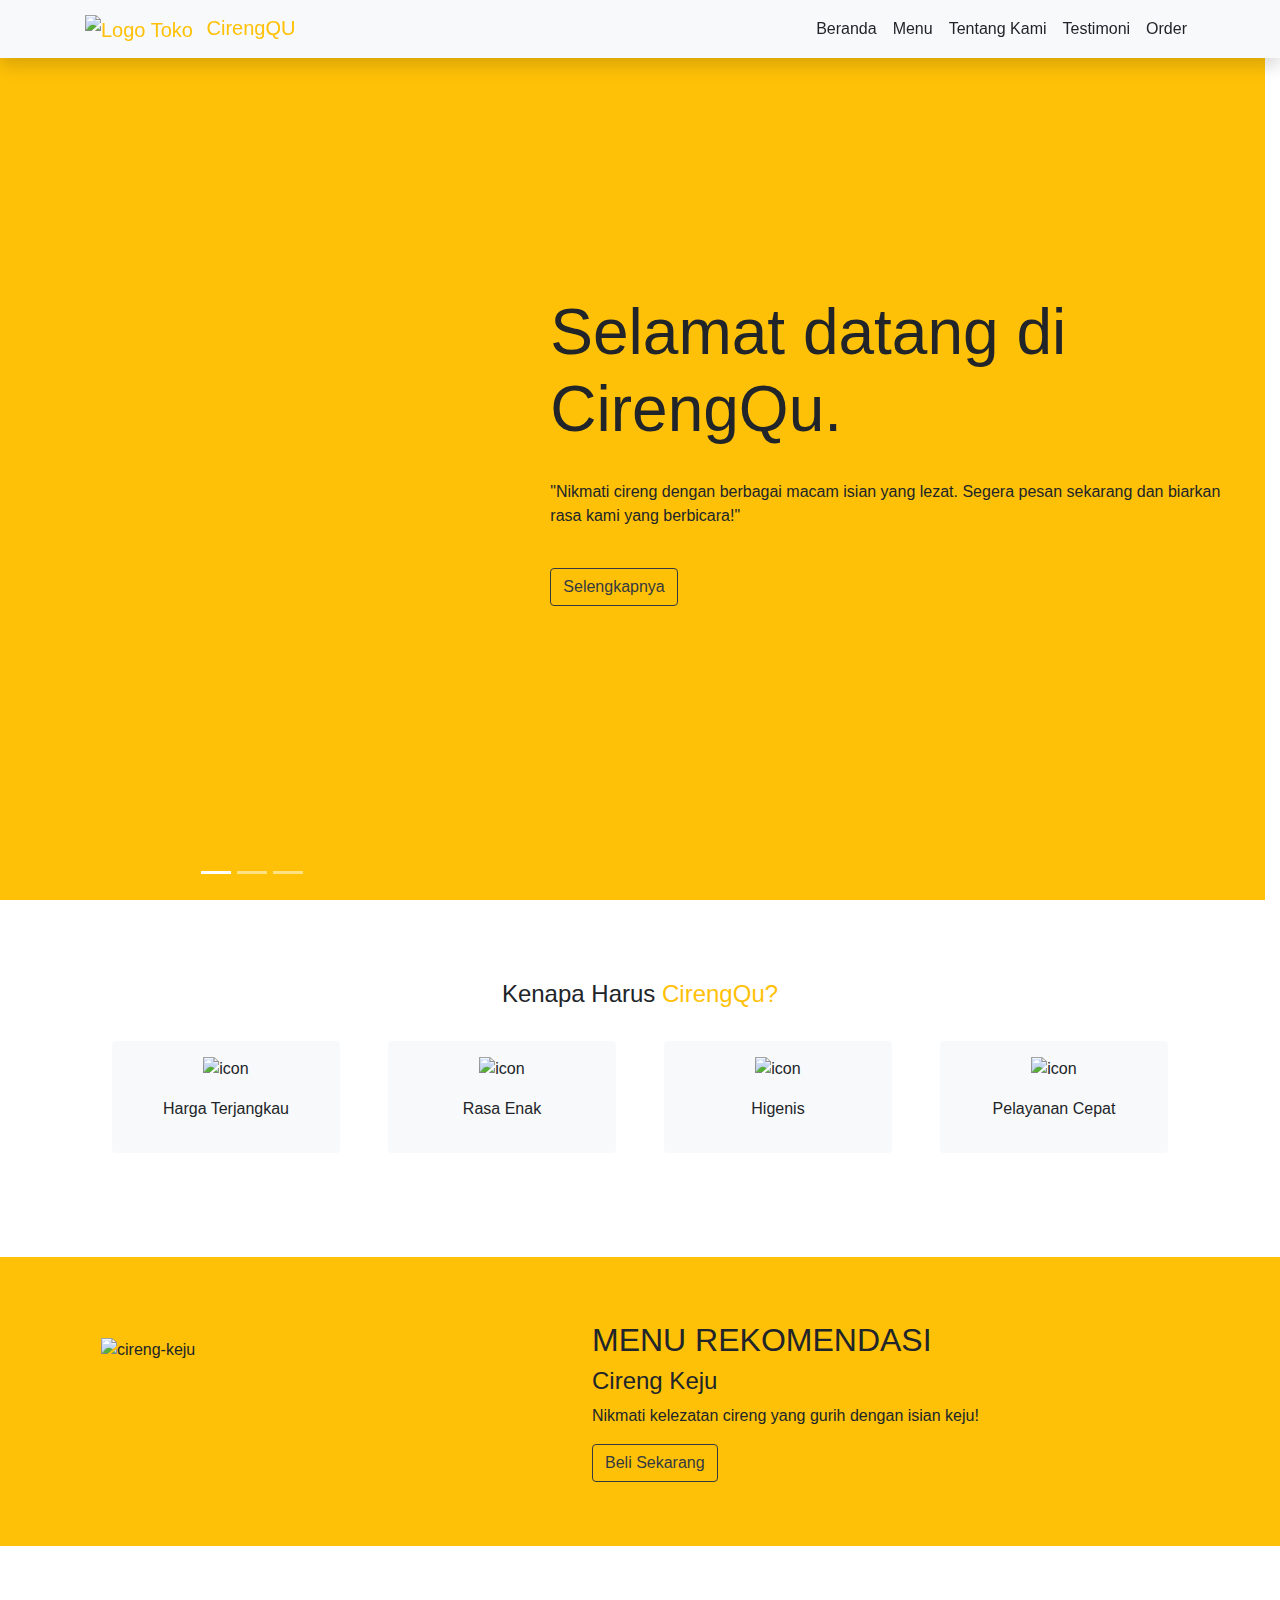
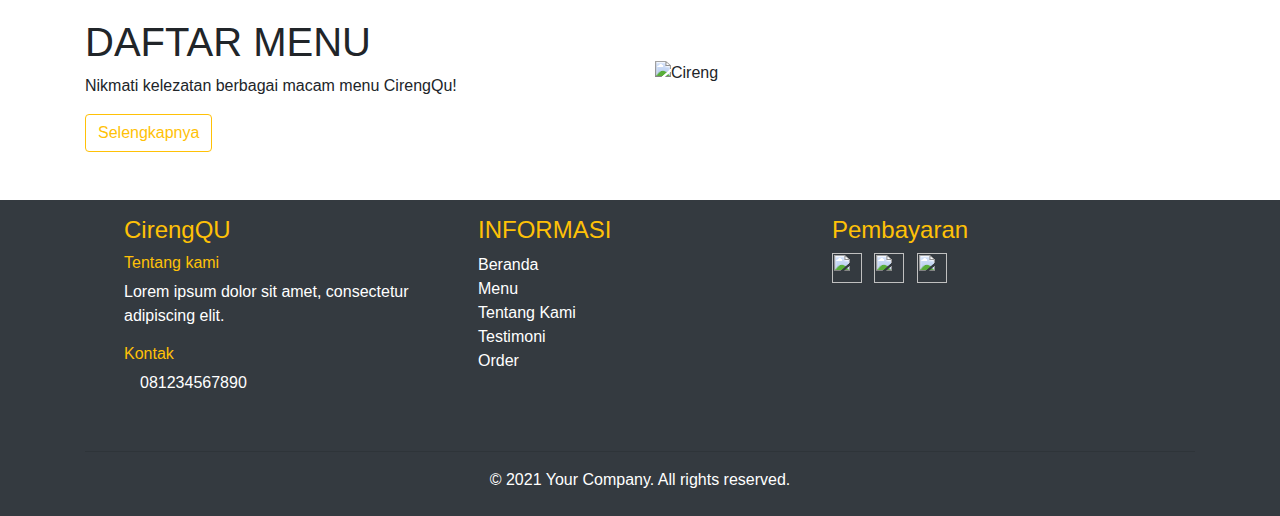
==== index.html @ 2f7cd0e6 "update indexd" ====
<!DOCTYPE html>
<html>

<head>
  <meta charset="UTF-8">
  <meta name="viewport" content="width=device-width, initial-scale=1.0">

  <link rel="stylesheet" href="https://maxcdn.bootstrapcdn.com/bootstrap/4.5.2/css/bootstrap.min.css">
  <link href="https://cdn.jsdelivr.net/npm/@splidejs/splide@4.1.4/dist/css/splide.min.css" rel="stylesheet">
  <link rel="stylesheet" href="./style/css/index.css">

  <script src="https://kit.fontawesome.com/dcf3185087.js" crossorigin="anonymous"></script>
  <script src="https://cdn.jsdelivr.net/npm/@splidejs/splide@4.1.4/dist/js/splide.min.js"></script>
  <script>
    fetch('navbar.html')
      .then(response => response.text())
      .then(data => {
        document.getElementById("navigation").innerHTML = data;
      })
  </script>
  <script>
    fetch('/footer.html')
      .then(response => response.text())
      .then(data => {
        document.getElementById("footer").innerHTML = data;
      })
  </script>
</head>

<body>
  <!-- navbar -->
  <section id="navigation"></section>

  <!-- content -->

  <section class="hero-section w-100">
    <div class="row justify-content-center align-items-center bg-warning hero-slider mw-100">
      <div id="carouselExampleIndicators" class="carousel slide col-12 col-md-5" data-ride="carousel">
        <ol class="carousel-indicators"> 
          <li data-target="#carouselExampleIndicators" data-slide-to="0" class="active"></li>
          <li data-target="#carouselExampleIndicators" data-slide-to="1"></li>
          <li data-target="#carouselExampleIndicators" data-slide-to="2"></li>
        </ol>
        <div class="carousel-inner vh-100">
          <div class="carousel-item active img-fluid">
            <img class="carousel-img"
              src="https://cdn.discordapp.com/attachments/875383813411311627/1156071557433667584/Untitled_design_10.png"
              alt="First slide">
          </div>
          <div class="carousel-item img-fluid ">
            <img class="carousel-img"
              src="https://cdn.discordapp.com/attachments/875383813411311627/1156071557798567936/Untitled_design_11.png"
              alt="Second slide">
          </div>
          <div class="carousel-item img-fluid ">
            <img class="carousel-img"
              src="https://cdn.discordapp.com/attachments/875383813411311627/1156071558142513273/Untitled_design_12.png"
              alt="Third slide">
          </div>
        </div>
      </div>
      <div class="col-12 col-md-7 text-header">
        <div>
          <h1>Selamat datang di CirengQu.</h1> <br>
          <p>"Nikmati cireng dengan berbagai macam isian yang lezat. Segera
            pesan sekarang dan biarkan rasa kami yang berbicara!"</p> <br>
          <button id="scroll" class="btn btn-outline-dark">Selengkapnya</button>

        </div>
      </div>
    </div>
  </section>

  <section id="why">
    <div class="container d-flex-row justify-content-center c-why">
      <h4 class="text-center">Kenapa Harus <span class="text-warning">CirengQu?</span></h3>
        <div class="row row-cols-3 row-cols-sm-3 row-cols-lg-5 justify-content-center text-center">
          <div class="col bg-light  px-3 py-3 rounded m-4 ">
            <img class="w-75 img-fluid mb-3"
              src="https://cdn.discordapp.com/attachments/1087367052253216769/1154419922517102683/save-money.png"
              alt="icon">
            <p>Harga Terjangkau</p>
          </div>
          <div class="col bg-light  px-3 py-3 rounded m-4 ">
            <img class="w-75 img-fluid mb-3"
              src="https://cdn.discordapp.com/attachments/1087367052253216769/1154420158132138065/full.png" alt="icon">
            <p>Rasa Enak</p>
          </div>
          <div class="col bg-light  px-3 py-3 rounded m-4 ">
            <img class="w-75 img-fluid mb-3"
              src="https://media.discordapp.net/attachments/1087367052253216769/1154416786612162560/image.png"
              alt="icon">
            <p>Higenis</p>
          </div>
          <div class="col bg-light  px-3 py-3 rounded m-4 ">
            <img class="w-75 img-fluid mb-3"
              src="https://cdn.discordapp.com/attachments/1087367052253216769/1154420405512192130/image.png" alt="icon">
            <p>Pelayanan Cepat</p>
          </div>
        </div>
    </div>
  </section>

  <section class="bg-warning py-3">
    <div class="container py-5">
      <div class="row">
        <div class="col-sm-5 my-auto order-md-2">
          <h2>MENU REKOMENDASI</h2>
          <h4>Cireng Keju</h4>
          <p>Nikmati kelezatan cireng yang gurih dengan isian keju!</p>
          <a href="order.html" class="btn btn-outline-dark">Beli Sekarang</a>
        </div>
        <div class="col-sm-5 order-md-1 m-3">
          <img class="img-fluid"
            src="https://cdn.discordapp.com/attachments/875383813411311627/1155695335457443860/38775873940.png"
            alt="cireng-keju">
        </div>
      </div>
    </div>
  </section>

  <section class="my-5 d-flex align-items-center">
    <div class="container">
      <div class="row align-items-center">
        <div class="col-md-5 order-md-2 mx-auto">
          <img class="img-fluid"
            src="https://cdn.discordapp.com/attachments/875383813411311627/1154273430263320597/Group_27.png"
            alt="Cireng">
        </div>
        <div class="col-md-5 order-md-1 mt-4">
          <h1>DAFTAR MENU</h1>
          <p>Nikmati kelezatan berbagai macam menu CirengQu!</p>
          <a href="menu.html" class="btn btn-outline-warning">Selengkapnya</a>
        </div>
      </div>
    </div>
  </section>
  <!-- end content -->

  <!-- footer -->
  <section id="footer"></section>

  <!-- script -->
  <script src="https://code.jquery.com/jquery-3.5.1.slim.min.js"></script>
  <script src="https://cdn.jsdelivr.net/npm/@popperjs/core@2.5.3/dist/umd/popper.min.js"></script>
  <script src="https://maxcdn.bootstrapcdn.com/bootstrap/4.5.2/js/bootstrap.min.js"></script>
  <script>
    var tombol = document.getElementById('scroll');
    var tujuan = document.getElementById('why');

    tombol.addEventListener('click', function () {
      tujuan.scrollIntoView({ behavior: 'smooth' });
    });
  </script>
</body>

</html>
---- style/css/index.css ----
.hero-section .text-header {
  padding: 2rem;
}
.hero-section .text-header h1 {
  font-size: 64px;
}
 
#why {
  padding: 5rem 0 5rem 0;
} 

/*# sourceMappingURL=index.css.map */
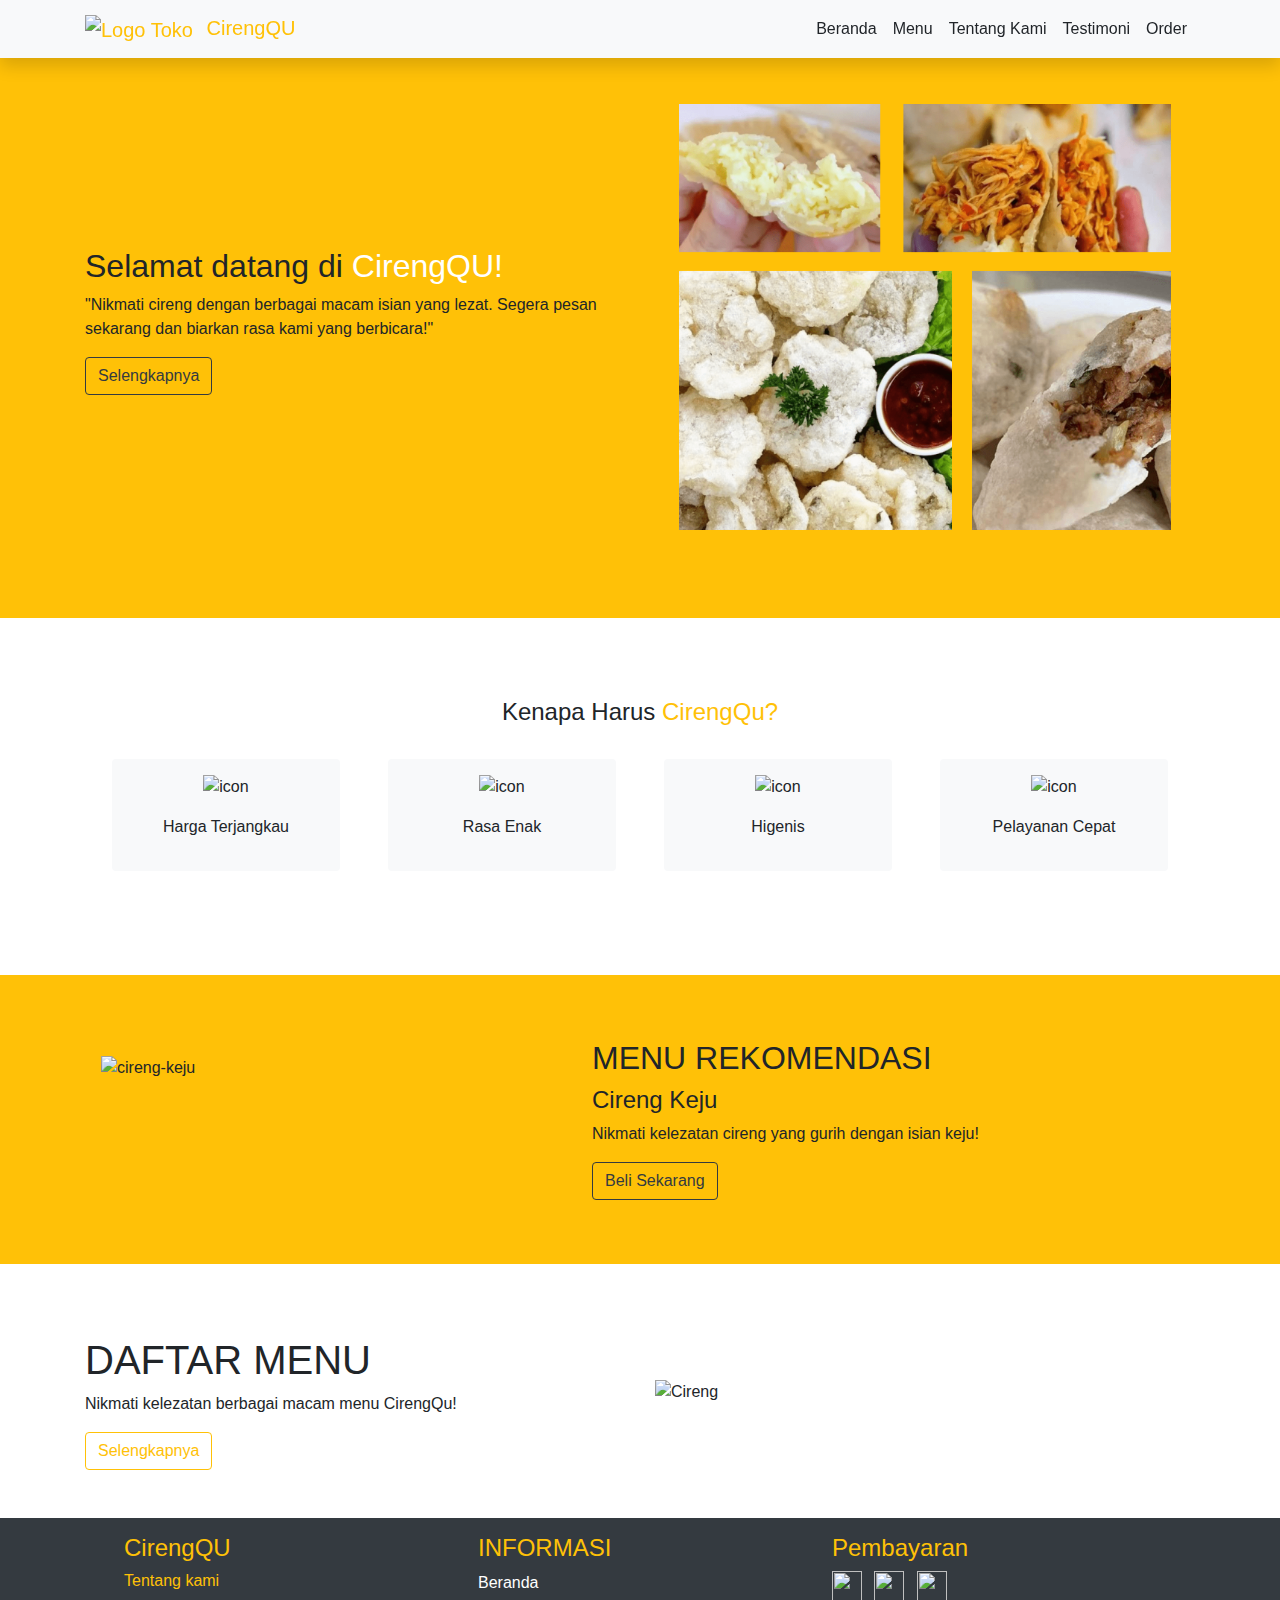
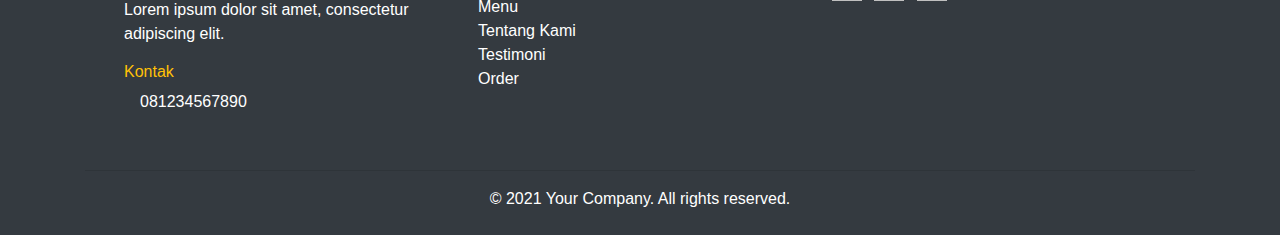
==== commit 0d8f8cdc: "updating index.html" ====
--- a/index.html
+++ b/index.html
@@ -32,67 +32,49 @@
   <section id="navigation"></section>
 
   <!-- content -->
-
-  <section class="hero-section w-100">
-    <div class="row justify-content-center align-items-center bg-warning hero-slider mw-100">
-      <div id="carouselExampleIndicators" class="carousel slide col-12 col-md-5" data-ride="carousel">
-        <ol class="carousel-indicators"> 
-          <li data-target="#carouselExampleIndicators" data-slide-to="0" class="active"></li>
-          <li data-target="#carouselExampleIndicators" data-slide-to="1"></li>
-          <li data-target="#carouselExampleIndicators" data-slide-to="2"></li>
-        </ol>
-        <div class="carousel-inner vh-100">
-          <div class="carousel-item active img-fluid">
-            <img class="carousel-img"
-              src="https://cdn.discordapp.com/attachments/875383813411311627/1156071557433667584/Untitled_design_10.png"
-              alt="First slide">
-          </div>
-          <div class="carousel-item img-fluid ">
-            <img class="carousel-img"
-              src="https://cdn.discordapp.com/attachments/875383813411311627/1156071557798567936/Untitled_design_11.png"
-              alt="Second slide">
-          </div>
-          <div class="carousel-item img-fluid ">
-            <img class="carousel-img"
-              src="https://cdn.discordapp.com/attachments/875383813411311627/1156071558142513273/Untitled_design_12.png"
-              alt="Third slide">
-          </div>
+  <section class="bg-warning d-flex align-items-center">
+    <div class="container py-4 my-5 align-self-center">
+        <div class="row">
+            <div class="col-lg-6 order-lg-2">
+                <div class="w-100 pt-3">
+                    <img src="./assets/img-header-menu.png" class="px-4 py-3 img-fluid rounded">
+                </div>
+            </div>
+            <div class="col-lg-6 text-center order-lg-1 align-self-center mt-4 text-lg-left">
+                <div class="">
+                  <h2 class="text-inline">Selamat datang di <span  class="text text-white">CirengQU!</span> </h2> 
+                  <p class="text-black"> "Nikmati cireng dengan berbagai macam isian yang lezat. Segera
+                    pesan sekarang dan biarkan rasa kami yang berbicara!"
+                  </p>
+                </div>
+                <button id="scroll" class="btn btn-outline-dark">Selengkapnya</button>
+            </div>
         </div>
-      </div>
-      <div class="col-12 col-md-7 text-header">
-        <div>
-          <h1>Selamat datang di CirengQu.</h1> <br>
-          <p>"Nikmati cireng dengan berbagai macam isian yang lezat. Segera
-            pesan sekarang dan biarkan rasa kami yang berbicara!"</p> <br>
-          <button id="scroll" class="btn btn-outline-dark">Selengkapnya</button>
-
-        </div>
-      </div>
     </div>
   </section>
 
   <section id="why">
     <div class="container d-flex-row justify-content-center c-why">
       <h4 class="text-center">Kenapa Harus <span class="text-warning">CirengQu?</span></h3>
-        <div class="row row-cols-3 row-cols-sm-3 row-cols-lg-5 justify-content-center text-center">
-          <div class="col bg-light  px-3 py-3 rounded m-4 ">
+        <div class="row row-cols-3 row-cols-sm-3 row-cols-lg-5 justify-content-center text-center card-container">
+          <div class="col bg-light  px-3 py-3 rounded m-4 card-2">
             <img class="w-75 img-fluid mb-3"
               src="https://cdn.discordapp.com/attachments/1087367052253216769/1154419922517102683/save-money.png"
               alt="icon">
             <p>Harga Terjangkau</p>
           </div>
-          <div class="col bg-light  px-3 py-3 rounded m-4 ">
+          <div class="col bg-light  px-3 py-3 rounded m-4 card-2">
             <img class="w-75 img-fluid mb-3"
               src="https://cdn.discordapp.com/attachments/1087367052253216769/1154420158132138065/full.png" alt="icon">
             <p>Rasa Enak</p>
           </div>
-          <div class="col bg-light  px-3 py-3 rounded m-4 ">
+          <div class="col bg-light  px-3 py-3 rounded m-4 card-2">
             <img class="w-75 img-fluid mb-3"
               src="https://media.discordapp.net/attachments/1087367052253216769/1154416786612162560/image.png"
               alt="icon">
             <p>Higenis</p>
           </div>
-          <div class="col bg-light  px-3 py-3 rounded m-4 ">
+          <div class="col bg-light  px-3 py-3 rounded m-4 card-2">
             <img class="w-75 img-fluid mb-3"
               src="https://cdn.discordapp.com/attachments/1087367052253216769/1154420405512192130/image.png" alt="icon">
             <p>Pelayanan Cepat</p>
--- a/style/css/index.css
+++ b/style/css/index.css
@@ -4,9 +4,16 @@
 .hero-section .text-header h1 {
   font-size: 64px;
 }
- 
+
 #why {
   padding: 5rem 0 5rem 0;
-} 
+}
+
+.card-container .card-2 {
+  background: #e6e6e6;
+}
+.card-container .card-2:hover {
+  box-shadow: 20px 20px 60px #c4c4c4, -20px -20px 60px #ffffff;
+}
 
 /*# sourceMappingURL=index.css.map */
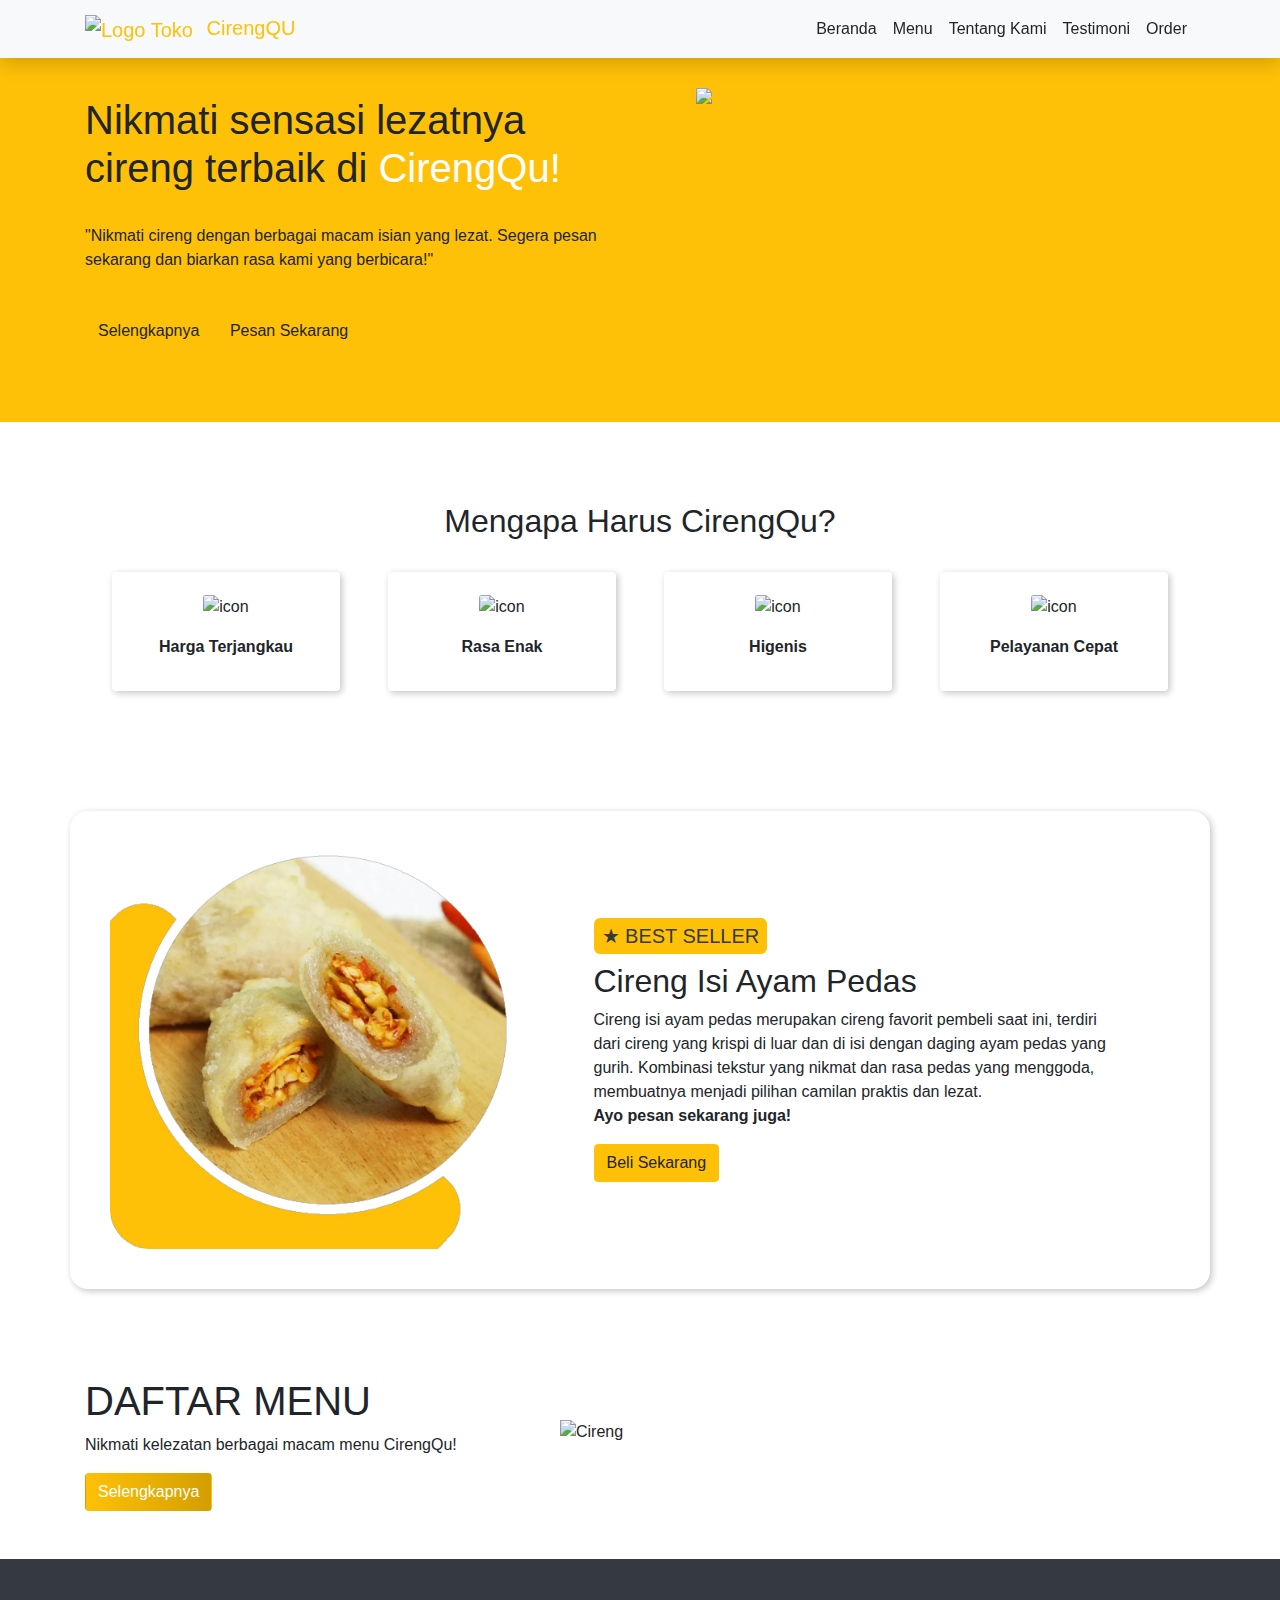
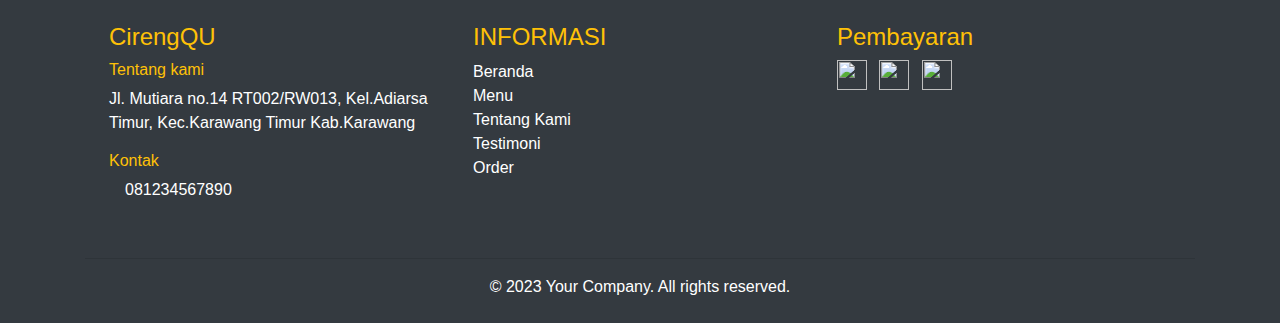
==== commit ae2b5661: "update style order" ====
--- a/index.html
+++ b/index.html
@@ -7,7 +7,6 @@
 
   <link rel="stylesheet" href="https://maxcdn.bootstrapcdn.com/bootstrap/4.5.2/css/bootstrap.min.css">
   <link href="https://cdn.jsdelivr.net/npm/@splidejs/splide@4.1.4/dist/css/splide.min.css" rel="stylesheet">
-  <link rel="stylesheet" href="./style/css/index.css">
 
   <script src="https://kit.fontawesome.com/dcf3185087.js" crossorigin="anonymous"></script>
   <script src="https://cdn.jsdelivr.net/npm/@splidejs/splide@4.1.4/dist/js/splide.min.js"></script>
@@ -34,85 +33,88 @@
   <!-- content -->
   <section class="bg-warning d-flex align-items-center">
     <div class="container py-4 my-5 align-self-center">
-        <div class="row">
-            <div class="col-lg-6 order-lg-2">
-                <div class="w-100 pt-3">
-                    <img src="./assets/img-header-menu.png" class="px-4 py-3 img-fluid rounded">
-                </div>
-            </div>
-            <div class="col-lg-6 text-center order-lg-1 align-self-center mt-4 text-lg-left">
-                <div class="">
-                  <h2 class="text-inline">Selamat datang di <span  class="text text-white">CirengQU!</span> </h2> 
-                  <p class="text-black"> "Nikmati cireng dengan berbagai macam isian yang lezat. Segera
-                    pesan sekarang dan biarkan rasa kami yang berbicara!"
-                  </p>
-                </div>
-                <button id="scroll" class="btn btn-outline-dark">Selengkapnya</button>
-            </div>
+      <div class="row">
+        <div class="col-lg-6 order-lg-2">
+          <div class="w-100 pt-3 d-flex  justify-content-center">
+            <img src="https://media.discordapp.net/attachments/875383813411311627/1158618692188373043/header-img.png"
+              class="img-header img-fluid">
+          </div>
         </div>
+        <div class="col-lg-6 text-center order-lg-1 align-self-center mt-4 text-lg-left">
+          <div class="">
+            <h1 class="text-inline">Nikmati sensasi lezatnya cireng terbaik di <span class="text-white">CirengQu!</span>
+            </h1>
+            <br>
+            <p class="text-black"> "Nikmati cireng dengan berbagai macam isian yang lezat. Segera
+              pesan sekarang dan biarkan rasa kami yang berbicara!"
+            </p>
+          </div> <br>
+          <button id="scroll" class="btn btn-dark-outline">Selengkapnya</button>
+          <a href="order.html" class="btn btn-dark-fill">Pesan Sekarang</a>
+        </div>
+      </div>
     </div>
   </section>
 
   <section id="why">
     <div class="container d-flex-row justify-content-center c-why">
-      <h4 class="text-center">Kenapa Harus <span class="text-warning">CirengQu?</span></h3>
-        <div class="row row-cols-3 row-cols-sm-3 row-cols-lg-5 justify-content-center text-center card-container">
-          <div class="col bg-light  px-3 py-3 rounded m-4 card-2">
-            <img class="w-75 img-fluid mb-3"
-              src="https://cdn.discordapp.com/attachments/1087367052253216769/1154419922517102683/save-money.png"
-              alt="icon">
-            <p>Harga Terjangkau</p>
-          </div>
-          <div class="col bg-light  px-3 py-3 rounded m-4 card-2">
-            <img class="w-75 img-fluid mb-3"
-              src="https://cdn.discordapp.com/attachments/1087367052253216769/1154420158132138065/full.png" alt="icon">
-            <p>Rasa Enak</p>
-          </div>
-          <div class="col bg-light  px-3 py-3 rounded m-4 card-2">
-            <img class="w-75 img-fluid mb-3"
-              src="https://media.discordapp.net/attachments/1087367052253216769/1154416786612162560/image.png"
-              alt="icon">
-            <p>Higenis</p>
-          </div>
-          <div class="col bg-light  px-3 py-3 rounded m-4 card-2">
-            <img class="w-75 img-fluid mb-3"
-              src="https://cdn.discordapp.com/attachments/1087367052253216769/1154420405512192130/image.png" alt="icon">
-            <p>Pelayanan Cepat</p>
-          </div>
+      <h2 class="text-center">Mengapa Harus CirengQu?</h2>
+      <div class="row row-cols-3 row-cols-sm-3 row-cols-lg-5 justify-content-center text-center card-container">
+        <div class="col px-3 py-3 rounded m-4 card-2">
+          <img class="mb-3 card-img"
+            src="https://cdn.discordapp.com/attachments/1087367052253216769/1154419922517102683/save-money.png"
+            alt="icon">
+          <p>Harga Terjangkau</p>
         </div>
-    </div>
-  </section>
-
-  <section class="bg-warning py-3">
-    <div class="container py-5">
-      <div class="row">
-        <div class="col-sm-5 my-auto order-md-2">
-          <h2>MENU REKOMENDASI</h2>
-          <h4>Cireng Keju</h4>
-          <p>Nikmati kelezatan cireng yang gurih dengan isian keju!</p>
-          <a href="order.html" class="btn btn-outline-dark">Beli Sekarang</a>
+        <div class="col px-3 py-3 rounded m-4 card-2">
+          <img class=" mb-3 card-img"
+            src="https://cdn.discordapp.com/attachments/1087367052253216769/1154420158132138065/full.png" alt="icon">
+          <p>Rasa Enak</p>
         </div>
-        <div class="col-sm-5 order-md-1 m-3">
-          <img class="img-fluid"
-            src="https://cdn.discordapp.com/attachments/875383813411311627/1155695335457443860/38775873940.png"
-            alt="cireng-keju">
+        <div class="col  px-3 py-3 rounded m-4 card-2">
+          <img class=" mb-3 card-img"
+            src="https://media.discordapp.net/attachments/1087367052253216769/1154416786612162560/image.png" alt="icon">
+          <p>Higenis</p>
+        </div>
+        <div class="col px-3 py-3 rounded m-4 card-2">
+          <img class="mb-3 card-img"
+            src="https://cdn.discordapp.com/attachments/1087367052253216769/1154420405512192130/image.png" alt="icon">
+          <p>Pelayanan Cepat</p>
         </div>
       </div>
     </div>
   </section>
 
-  <section class="my-5 d-flex align-items-center">
+  <section class="p-3">
+    <div class="container card-bs p-4">
+      <div class="row">
+        <div class="col-md-6 my-auto order-2">
+          <h5 class="stars">&#9733 BEST SELLER</h5>
+          <h2>Cireng Isi Ayam Pedas</h2>
+          <p>Cireng isi ayam pedas merupakan cireng favorit pembeli saat ini, terdiri dari cireng yang krispi di luar dan
+            di isi dengan daging ayam pedas yang gurih. Kombinasi tekstur yang nikmat dan rasa pedas yang menggoda,
+            membuatnya menjadi pilihan camilan praktis dan lezat. <br> <b>Ayo pesan sekarang juga!</b></p>
+          <a href="order.html" class="btn btn-warning">Beli Sekarang</a>
+        </div>
+        <div class="col-md-5 order-1 m-3">
+          <img class="img-fluid img-rekomendasi" src="./assets/menu-rekomendasi.png" alt="cireng-keju">
+        </div>
+      </div>
+    </div>
+  </section>
+
+  <section class="my-5">
     <div class="container">
       <div class="row align-items-center">
-        <div class="col-md-5 order-md-2 mx-auto">
-          <img class="img-fluid"
+        <div class="col-md-5 order-md-2 w-100 img-imenu">
+          <img class="img-fluid "
             src="https://cdn.discordapp.com/attachments/875383813411311627/1154273430263320597/Group_27.png"
             alt="Cireng">
         </div>
         <div class="col-md-5 order-md-1 mt-4">
           <h1>DAFTAR MENU</h1>
           <p>Nikmati kelezatan berbagai macam menu CirengQu!</p>
-          <a href="menu.html" class="btn btn-outline-warning">Selengkapnya</a>
+          <a href="menu.html" class="btn btn-gradient">Selengkapnya</a>
         </div>
       </div>
     </div>
@@ -126,6 +128,7 @@
   <script src="https://code.jquery.com/jquery-3.5.1.slim.min.js"></script>
   <script src="https://cdn.jsdelivr.net/npm/@popperjs/core@2.5.3/dist/umd/popper.min.js"></script>
   <script src="https://maxcdn.bootstrapcdn.com/bootstrap/4.5.2/js/bootstrap.min.js"></script>
+  <link rel="stylesheet" href="./style/css/index.css">
   <script>
     var tombol = document.getElementById('scroll');
     var tujuan = document.getElementById('why');
@@ -133,7 +136,7 @@
     tombol.addEventListener('click', function () {
       tujuan.scrollIntoView({ behavior: 'smooth' });
     });
-  </script>
+</script>
 </body>
 
 </html>--- a/style/css/index.css
+++ b/style/css/index.css
@@ -1,19 +1,64 @@
-.hero-section .text-header {
-  padding: 2rem;
-}
-.hero-section .text-header h1 {
-  font-size: 64px;
+body {
+  background: white;
 }
 
 #why {
   padding: 5rem 0 5rem 0;
 }
 
+.img-header {
+  width: 85%;
+}
+
 .card-container .card-2 {
+  background: white;
+  height: auto;
+  box-shadow: 2px 2px 7px #c4c4c4, -2px -2px 7px #ffffff;
+}
+.card-container .card-2 .card-img {
+  width: 75px;
+  margin-top: 0.4rem;
+}
+.card-container .card-2 p {
+  font-weight: 600;
+}
+.card-container .card-2:hover {
   background: #e6e6e6;
 }
-.card-container .card-2:hover {
-  box-shadow: 20px 20px 60px #c4c4c4, -20px -20px 60px #ffffff;
+
+.card-bs {
+  box-shadow: 2px 2px 7px #c4c4c4, -2px -2px 7px #ffffff;
+  border-radius: 18px;
+}
+
+.stars {
+  background: #ffc107;
+  color: #343a40;
+  border-radius: 6px;
+  width: max-content;
+  padding: 6px 8px;
+}
+
+.btn-gradient {
+  outline: none;
+  background: linear-gradient(to right, #ffc107, #d39e00);
+  color: white;
+}
+
+.btn-dark:hover {
+  background: transparent;
+  color: #343a40;
+}
+
+.btn-warning:hover {
+  background: transparent;
+  color: #343a40;
+}
+
+@media only screen and (max-width: 576px) {
+  h1 {
+    font-size: 2rem;
+  }
 }
 
 /*# sourceMappingURL=index.css.map */
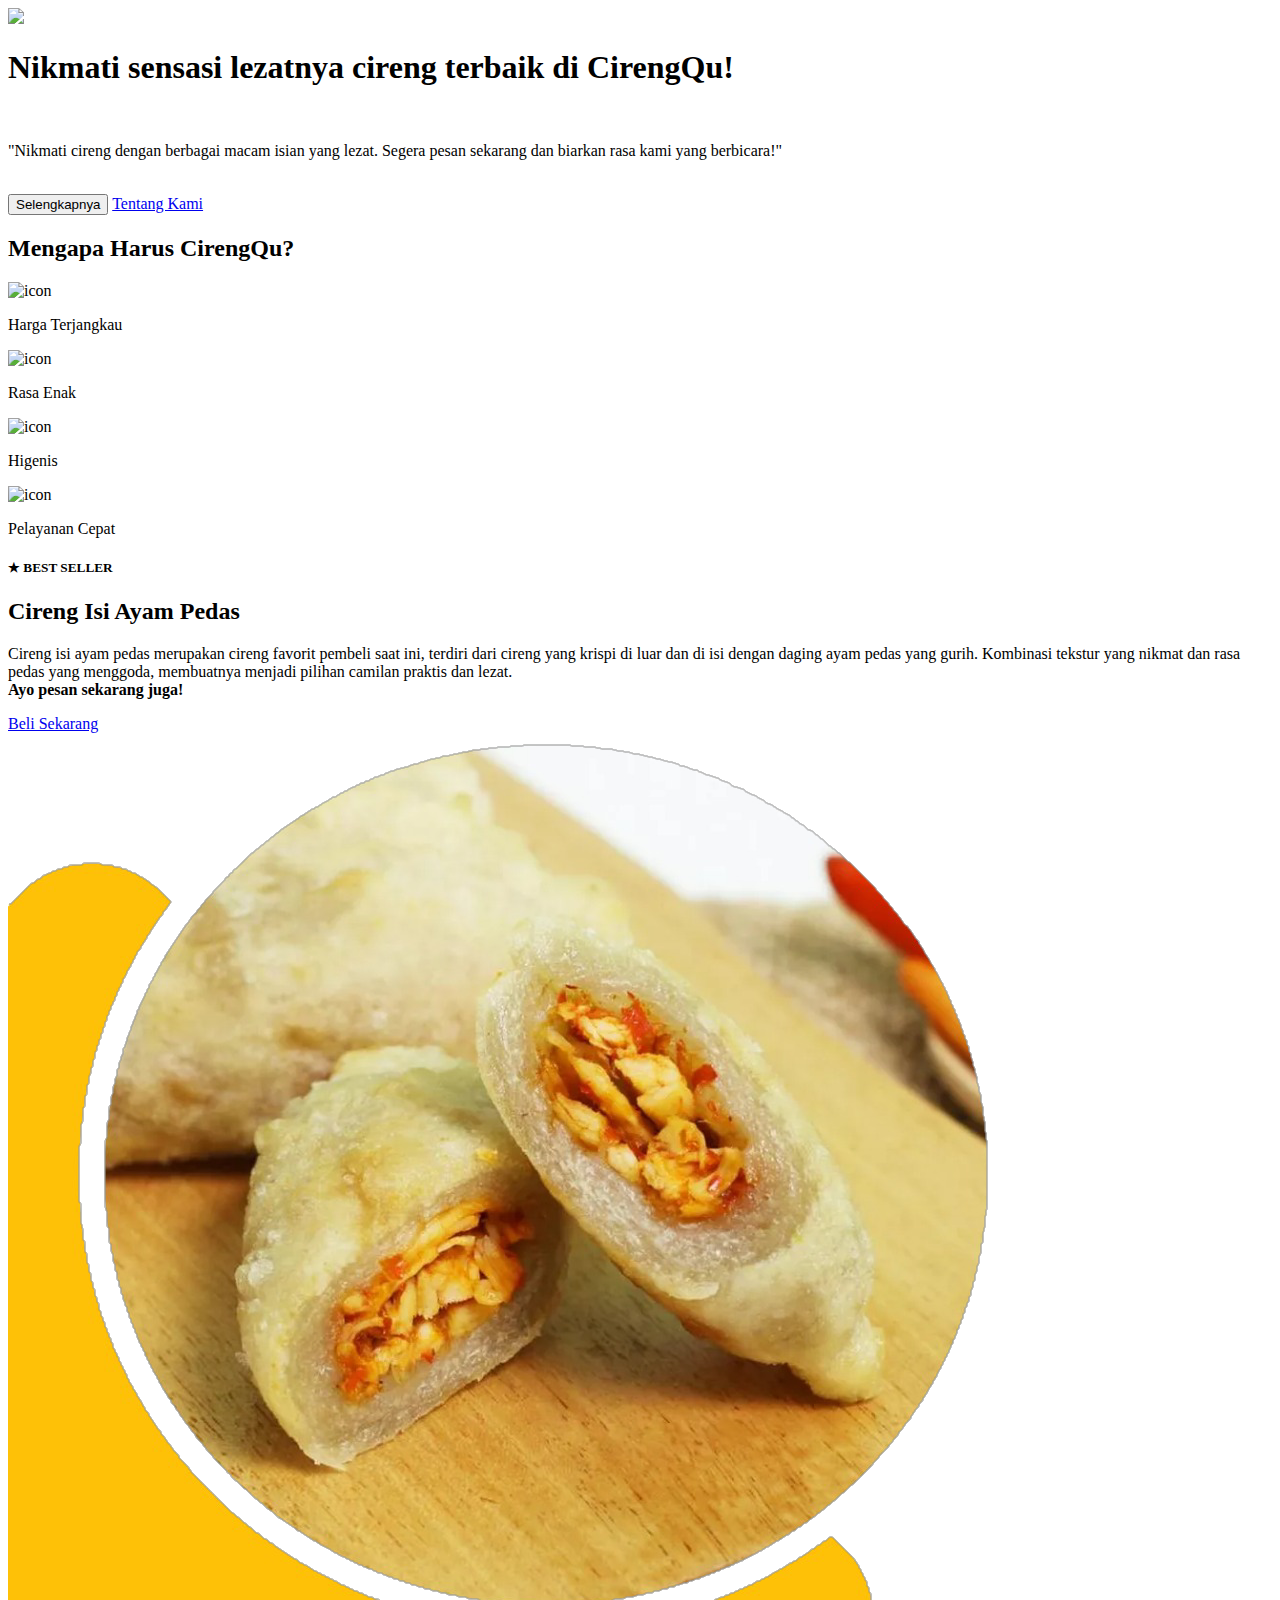
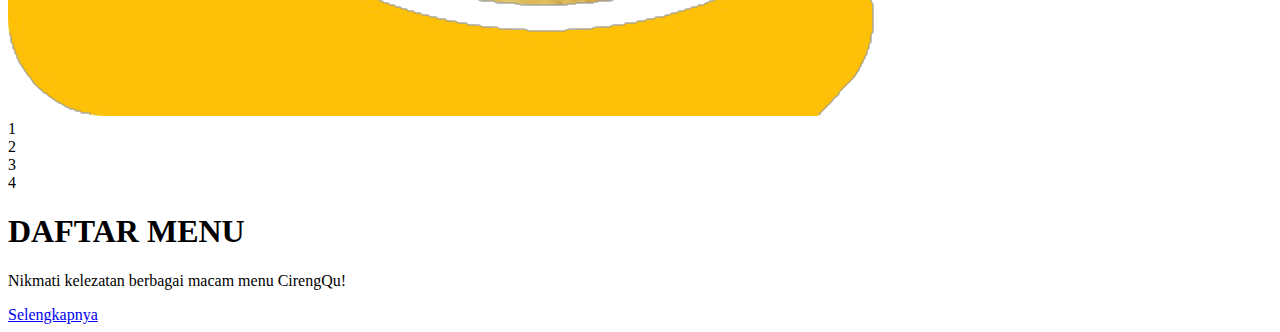
==== commit 8479154f: "update index" ====
--- a/index.html
+++ b/index.html
@@ -4,26 +4,12 @@
 <head>
   <meta charset="UTF-8">
   <meta name="viewport" content="width=device-width, initial-scale=1.0">
+  <title>CirengQu</title>
 
-  <link rel="stylesheet" href="https://maxcdn.bootstrapcdn.com/bootstrap/4.5.2/css/bootstrap.min.css">
-  <link href="https://cdn.jsdelivr.net/npm/@splidejs/splide@4.1.4/dist/css/splide.min.css" rel="stylesheet">
-
+  <!-- import bootstrap local -->
+  <link rel="stylesheet" href="./assets/bootstrap-5.3.2/dist/css/bootstrap.min.css"/>
   <script src="https://kit.fontawesome.com/dcf3185087.js" crossorigin="anonymous"></script>
-  <script src="https://cdn.jsdelivr.net/npm/@splidejs/splide@4.1.4/dist/js/splide.min.js"></script>
-  <script>
-    fetch('navbar.html')
-      .then(response => response.text())
-      .then(data => {
-        document.getElementById("navigation").innerHTML = data;
-      })
-  </script>
-  <script>
-    fetch('/footer.html')
-      .then(response => response.text())
-      .then(data => {
-        document.getElementById("footer").innerHTML = data;
-      })
-  </script>
+  <link rel="stylesheet" href="./assets/css/index.css">
 </head>
 
 <body>
@@ -40,8 +26,8 @@
               class="img-header img-fluid">
           </div>
         </div>
-        <div class="col-lg-6 text-center order-lg-1 align-self-center mt-4 text-lg-left">
-          <div class="">
+        <div class="text-center col-lg-6 order-lg-1 align-self-center mt-4">
+          <div>
             <h1 class="text-inline">Nikmati sensasi lezatnya cireng terbaik di <span class="text-white">CirengQu!</span>
             </h1>
             <br>
@@ -50,43 +36,43 @@
             </p>
           </div> <br>
           <button id="scroll" class="btn btn-dark-outline">Selengkapnya</button>
-          <a href="order.html" class="btn btn-dark-fill">Pesan Sekarang</a>
+          <a href="about.html" class="btn btn-dark-fill">Tentang Kami</a>
         </div>
       </div>
     </div>
   </section>
 
-  <section id="why">
+  <section id="kualitas" class="py-more">
     <div class="container d-flex-row justify-content-center c-why">
       <h2 class="text-center">Mengapa Harus CirengQu?</h2>
       <div class="row row-cols-3 row-cols-sm-3 row-cols-lg-5 justify-content-center text-center card-container">
         <div class="col px-3 py-3 rounded m-4 card-2">
           <img class="mb-3 card-img"
-            src="https://cdn.discordapp.com/attachments/1087367052253216769/1154419922517102683/save-money.png"
+            src="./assets/image/icon/losses.png"
             alt="icon">
           <p>Harga Terjangkau</p>
         </div>
         <div class="col px-3 py-3 rounded m-4 card-2">
           <img class=" mb-3 card-img"
-            src="https://cdn.discordapp.com/attachments/1087367052253216769/1154420158132138065/full.png" alt="icon">
+            src="./assets/image/icon/full.png" alt="icon">
           <p>Rasa Enak</p>
         </div>
         <div class="col  px-3 py-3 rounded m-4 card-2">
           <img class=" mb-3 card-img"
-            src="https://media.discordapp.net/attachments/1087367052253216769/1154416786612162560/image.png" alt="icon">
+            src="./assets/image/icon/hygiene.png" alt="icon">
           <p>Higenis</p>
         </div>
         <div class="col px-3 py-3 rounded m-4 card-2">
           <img class="mb-3 card-img"
-            src="https://cdn.discordapp.com/attachments/1087367052253216769/1154420405512192130/image.png" alt="icon">
+            src="./assets/image/icon/clock.png" alt="icon">
           <p>Pelayanan Cepat</p>
         </div>
       </div>
     </div>
   </section>
 
-  <section class="p-3">
-    <div class="container card-bs p-4">
+  <section class="p-5 bg-light">
+    <div class="container card-bs p-4 bg-light">
       <div class="row">
         <div class="col-md-6 my-auto order-2">
           <h5 class="stars">&#9733 BEST SELLER</h5>
@@ -106,12 +92,15 @@
   <section class="my-5">
     <div class="container">
       <div class="row align-items-center">
-        <div class="col-md-5 order-md-2 w-100 img-imenu">
-          <img class="img-fluid "
-            src="https://cdn.discordapp.com/attachments/875383813411311627/1154273430263320597/Group_27.png"
-            alt="Cireng">
+        <div class="col-md-5 order-md-2">
+          <div class="gallery">
+            <div class="g-1">1</div>
+            <div class="g-2">2</div>
+            <div class="g-3">3</div>
+            <div class="g-4">4</div>
+          </div>
         </div>
-        <div class="col-md-5 order-md-1 mt-4">
+        <div class="col-md-5 order-md-1">
           <h1>DAFTAR MENU</h1>
           <p>Nikmati kelezatan berbagai macam menu CirengQu!</p>
           <a href="menu.html" class="btn btn-gradient">Selengkapnya</a>
@@ -128,15 +117,8 @@
   <script src="https://code.jquery.com/jquery-3.5.1.slim.min.js"></script>
   <script src="https://cdn.jsdelivr.net/npm/@popperjs/core@2.5.3/dist/umd/popper.min.js"></script>
   <script src="https://maxcdn.bootstrapcdn.com/bootstrap/4.5.2/js/bootstrap.min.js"></script>
-  <link rel="stylesheet" href="./style/css/index.css">
-  <script>
-    var tombol = document.getElementById('scroll');
-    var tujuan = document.getElementById('why');
-
-    tombol.addEventListener('click', function () {
-      tujuan.scrollIntoView({ behavior: 'smooth' });
-    });
-</script>
+  <script src="./assets/javascript/btn_jumbotron.js"></script>
+  <script src="./assets/javascript/navbar_footer.js"></script>
 </body>
 
 </html>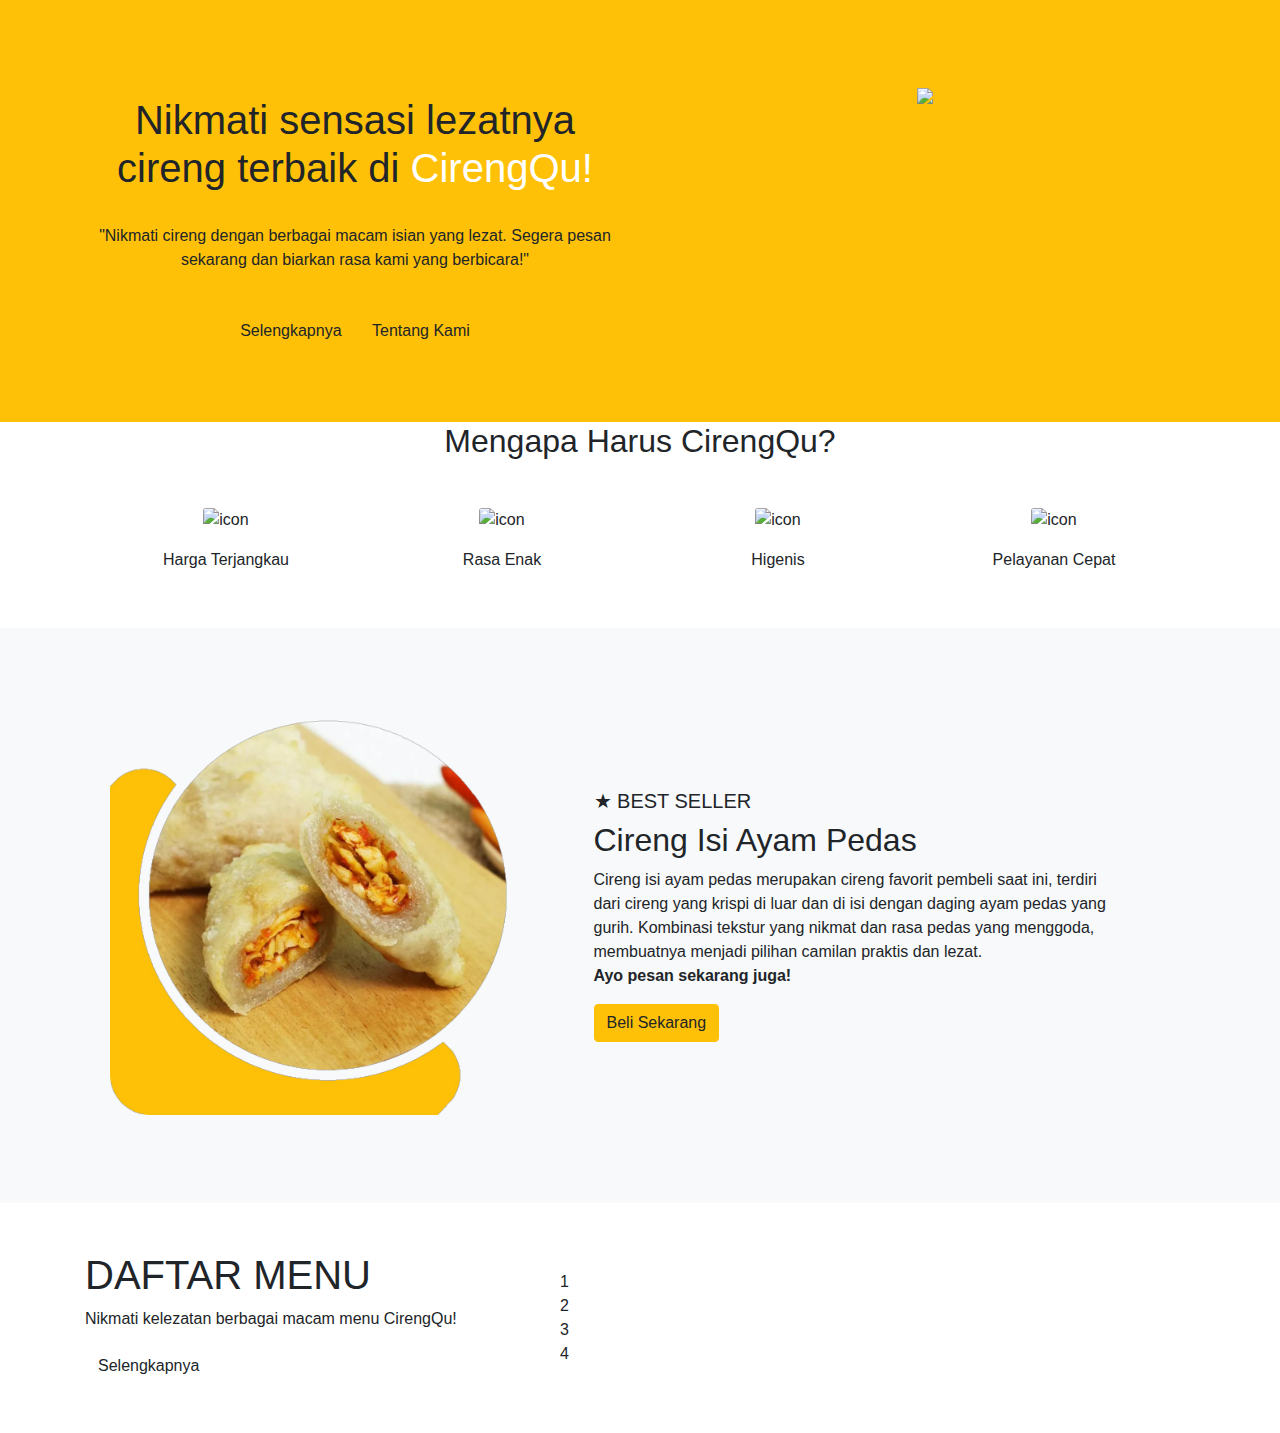
==== commit 0e9cd13f: "update index" ====
--- a/index.html
+++ b/index.html
@@ -8,6 +8,7 @@
 
   <!-- import bootstrap local -->
   <link rel="stylesheet" href="./assets/bootstrap-5.3.2/dist/css/bootstrap.min.css"/>
+  <link rel="stylesheet" href="https://maxcdn.bootstrapcdn.com/bootstrap/4.5.2/css/bootstrap.min.css">
   <script src="https://kit.fontawesome.com/dcf3185087.js" crossorigin="anonymous"></script>
   <link rel="stylesheet" href="./assets/css/index.css">
 </head>
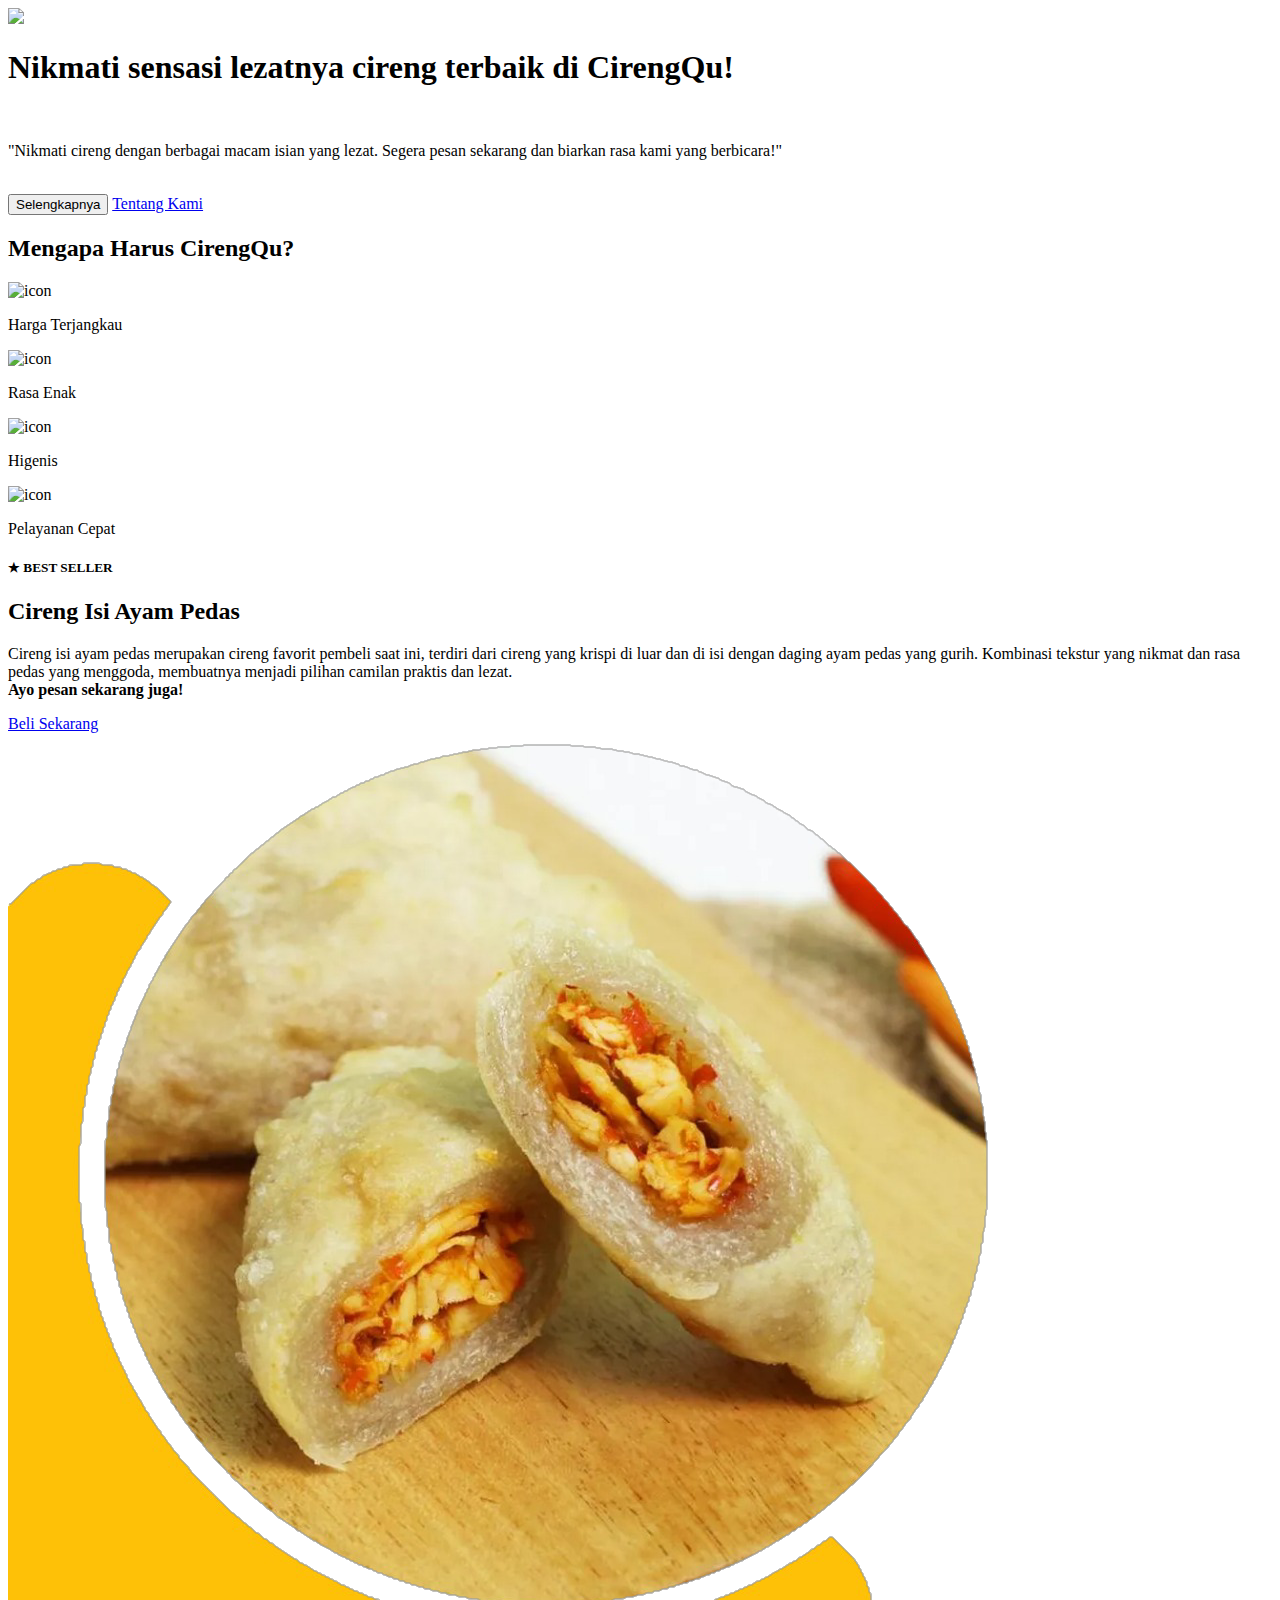
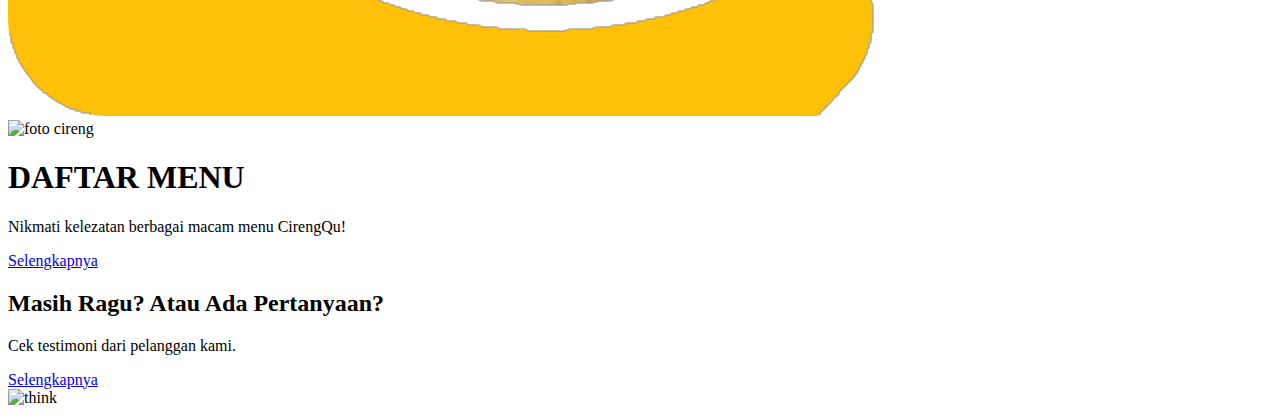
==== commit 141b872c: "update index and assets" ====
--- a/index.html
+++ b/index.html
@@ -6,11 +6,9 @@
   <meta name="viewport" content="width=device-width, initial-scale=1.0">
   <title>CirengQu</title>
 
-  <!-- import bootstrap local -->
-  <link rel="stylesheet" href="./assets/bootstrap-5.3.2/dist/css/bootstrap.min.css"/>
-  <link rel="stylesheet" href="https://maxcdn.bootstrapcdn.com/bootstrap/4.5.2/css/bootstrap.min.css">
+  <link rel="stylesheet" href="./assets/bootstrap-5.3.2/dist/css/bootstrap.min.css"/>   <!-- import bootstrap local -->
   <script src="https://kit.fontawesome.com/dcf3185087.js" crossorigin="anonymous"></script>
-  <link rel="stylesheet" href="./assets/css/index.css">
+  <link rel="stylesheet" href="./assets/css/index.css"> <!-- import css -->
 </head>
 
 <body>
@@ -18,6 +16,8 @@
   <section id="navigation"></section>
 
   <!-- content -->
+
+  <!-- header / hero section -->
   <section class="bg-warning d-flex align-items-center">
     <div class="container py-4 my-5 align-self-center">
       <div class="row">
@@ -43,27 +43,28 @@
     </div>
   </section>
 
+  <!-- Keunggulan section  -->
   <section id="kualitas" class="py-more">
     <div class="container d-flex-row justify-content-center c-why">
       <h2 class="text-center">Mengapa Harus CirengQu?</h2>
       <div class="row row-cols-3 row-cols-sm-3 row-cols-lg-5 justify-content-center text-center card-container">
-        <div class="col px-3 py-3 rounded m-4 card-2">
+        <div class="col px-3 py-3 rounded m-4 card-2"> <!-- card 1  -->
           <img class="mb-3 card-img"
             src="./assets/image/icon/losses.png"
             alt="icon">
           <p>Harga Terjangkau</p>
         </div>
-        <div class="col px-3 py-3 rounded m-4 card-2">
+        <div class="col px-3 py-3 rounded m-4 card-2"> <!-- card 2  -->
           <img class=" mb-3 card-img"
             src="./assets/image/icon/full.png" alt="icon">
           <p>Rasa Enak</p>
         </div>
-        <div class="col  px-3 py-3 rounded m-4 card-2">
+        <div class="col  px-3 py-3 rounded m-4 card-2"> <!-- card 3  -->
           <img class=" mb-3 card-img"
-            src="./assets/image/icon/hygiene.png" alt="icon">
+            src="./assets/image/icon/hygiene.png" alt="icon"> 
           <p>Higenis</p>
         </div>
-        <div class="col px-3 py-3 rounded m-4 card-2">
+        <div class="col px-3 py-3 rounded m-4 card-2"> <!-- card 4  -->
           <img class="mb-3 card-img"
             src="./assets/image/icon/clock.png" alt="icon">
           <p>Pelayanan Cepat</p>
@@ -72,7 +73,9 @@
     </div>
   </section>
 
-  <section class="p-5 bg-light">
+
+  <!-- Menu Rekomendasi Section  -->
+  <section class="p-3 p-md-5 bg-light">
     <div class="container card-bs p-4 bg-light">
       <div class="row">
         <div class="col-md-6 my-auto order-2">
@@ -90,21 +93,34 @@
     </div>
   </section>
 
+
+  <!-- Daftar Menu Section -->
   <section class="my-5">
     <div class="container">
       <div class="row align-items-center">
         <div class="col-md-5 order-md-2">
-          <div class="gallery">
-            <div class="g-1">1</div>
-            <div class="g-2">2</div>
-            <div class="g-3">3</div>
-            <div class="g-4">4</div>
-          </div>
+          <img class="img-fluid" src="./assets/image/img-header-menu.png" alt="foto cireng">
         </div>
-        <div class="col-md-5 order-md-1">
+        <div class="col-md-6 order-md-1">
           <h1>DAFTAR MENU</h1>
           <p>Nikmati kelezatan berbagai macam menu CirengQu!</p>
           <a href="menu.html" class="btn btn-gradient">Selengkapnya</a>
+        </div>
+      </div>
+    </div>
+  </section>
+
+  <!-- Testimoni section  -->
+  <section class="bg-warning">
+    <div class="container pt-5">
+      <div class="row">
+        <div class="text-center col-sm-12 col-lg-7 align-self-center order-lg-2">
+          <h2>Masih Ragu? Atau Ada Pertanyaan?</h2>
+          <p>Cek testimoni dari pelanggan kami.</p>
+          <a href="testimonial.html" class="btn btn-dark-fill">Selengkapnya</a>
+        </div>
+        <div class="d-flex justify-content-center col-sm-12 col-lg-5 order-lg-1">
+          <img class="img-fluid mt-3" src="./assets/image/image-think.png" alt="think" width="300">
         </div>
       </div>
     </div>
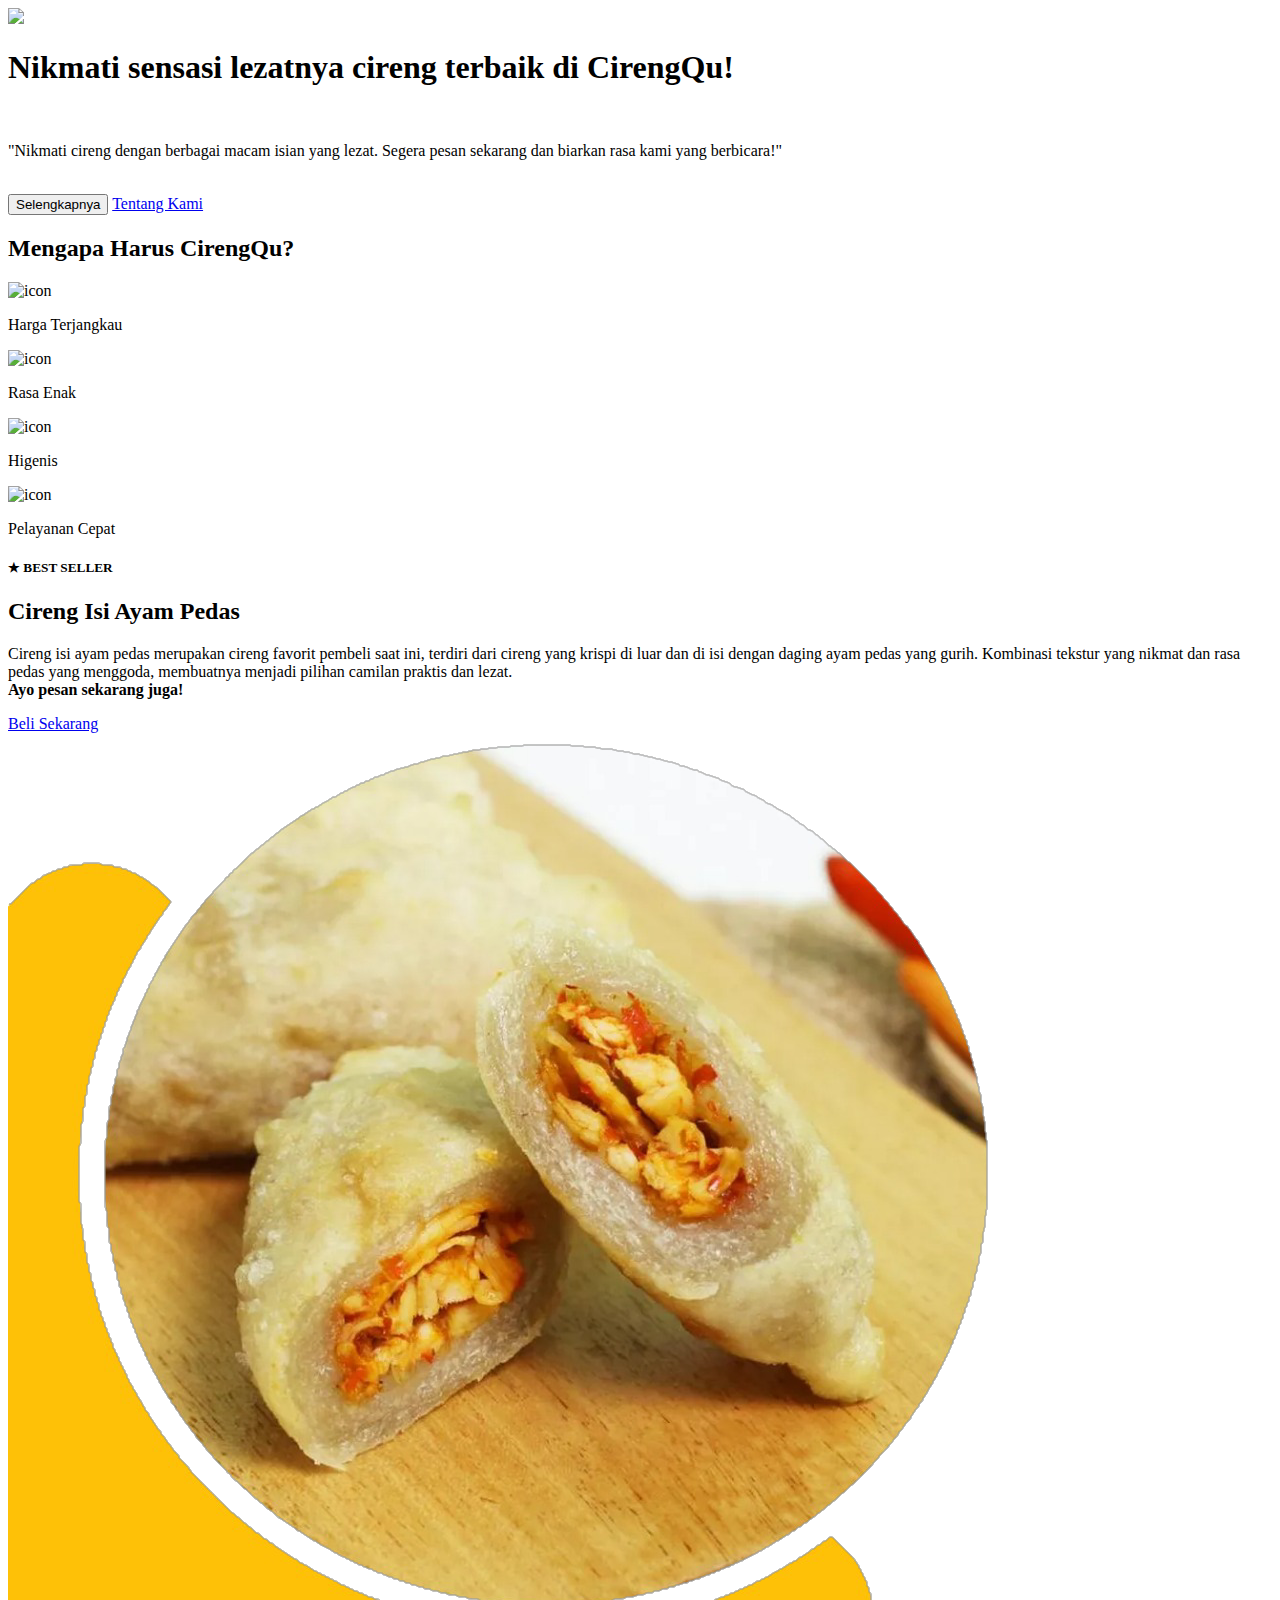
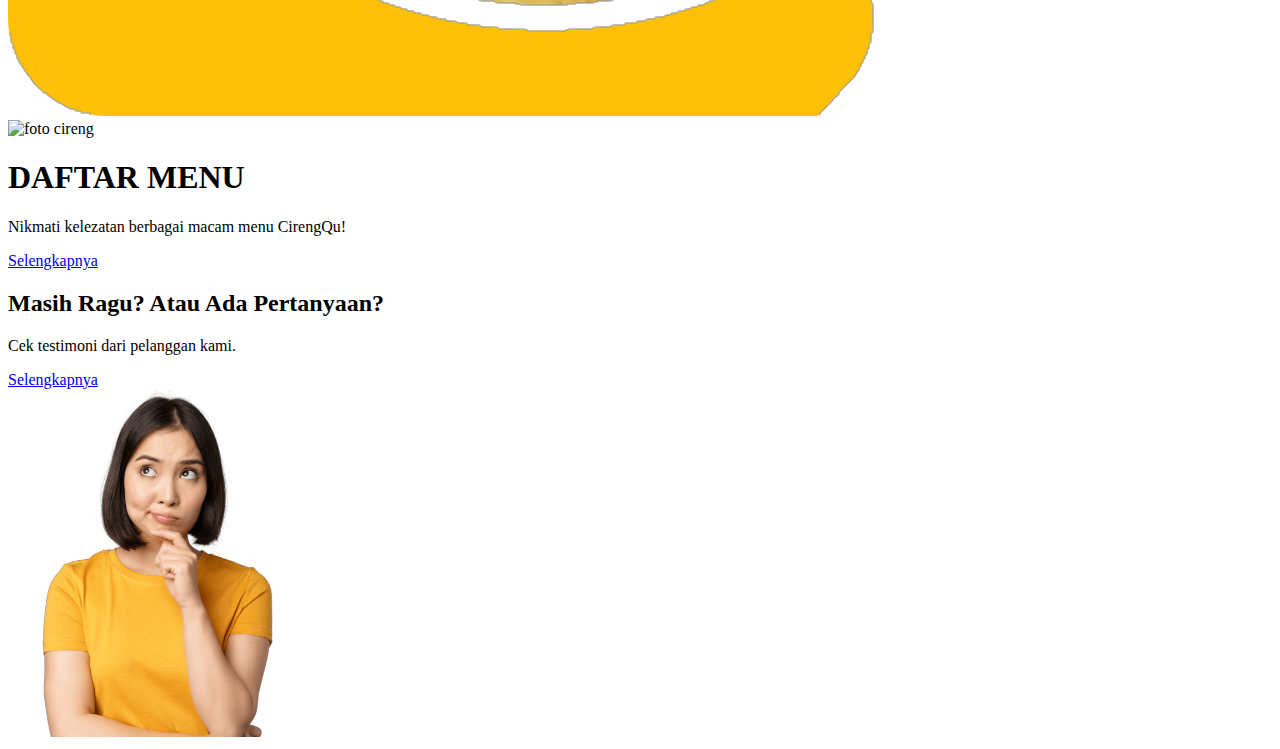
==== commit 50d2c3ee: "memindahkan gambar" ====
--- a/index.html
+++ b/index.html
@@ -87,7 +87,7 @@
           <a href="order.html" class="btn btn-warning">Beli Sekarang</a>
         </div>
         <div class="col-md-5 order-1 m-3">
-          <img class="img-fluid img-rekomendasi" src="./assets/menu-rekomendasi.png" alt="cireng-keju">
+          <img class="img-fluid img-rekomendasi" src="./assets/image/menu-rekomendasi.png" alt="cireng-keju">
         </div>
       </div>
     </div>
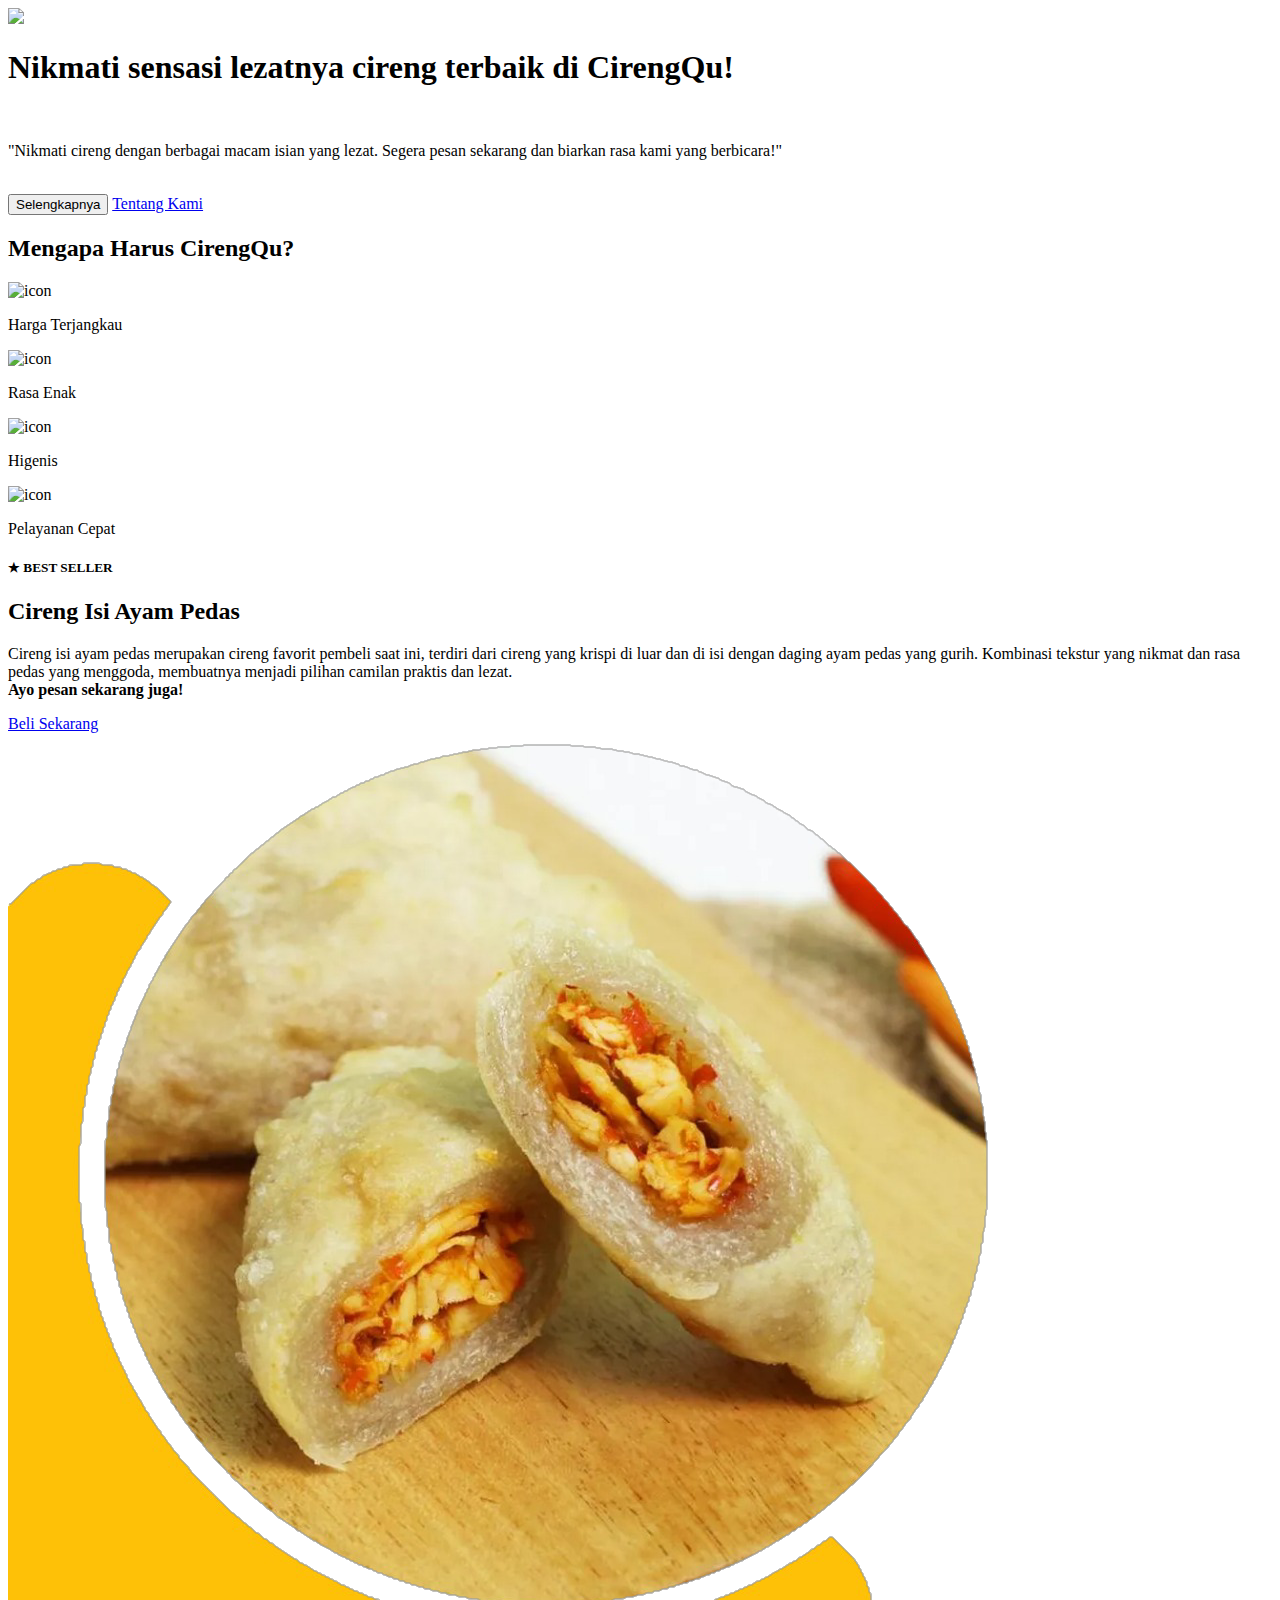
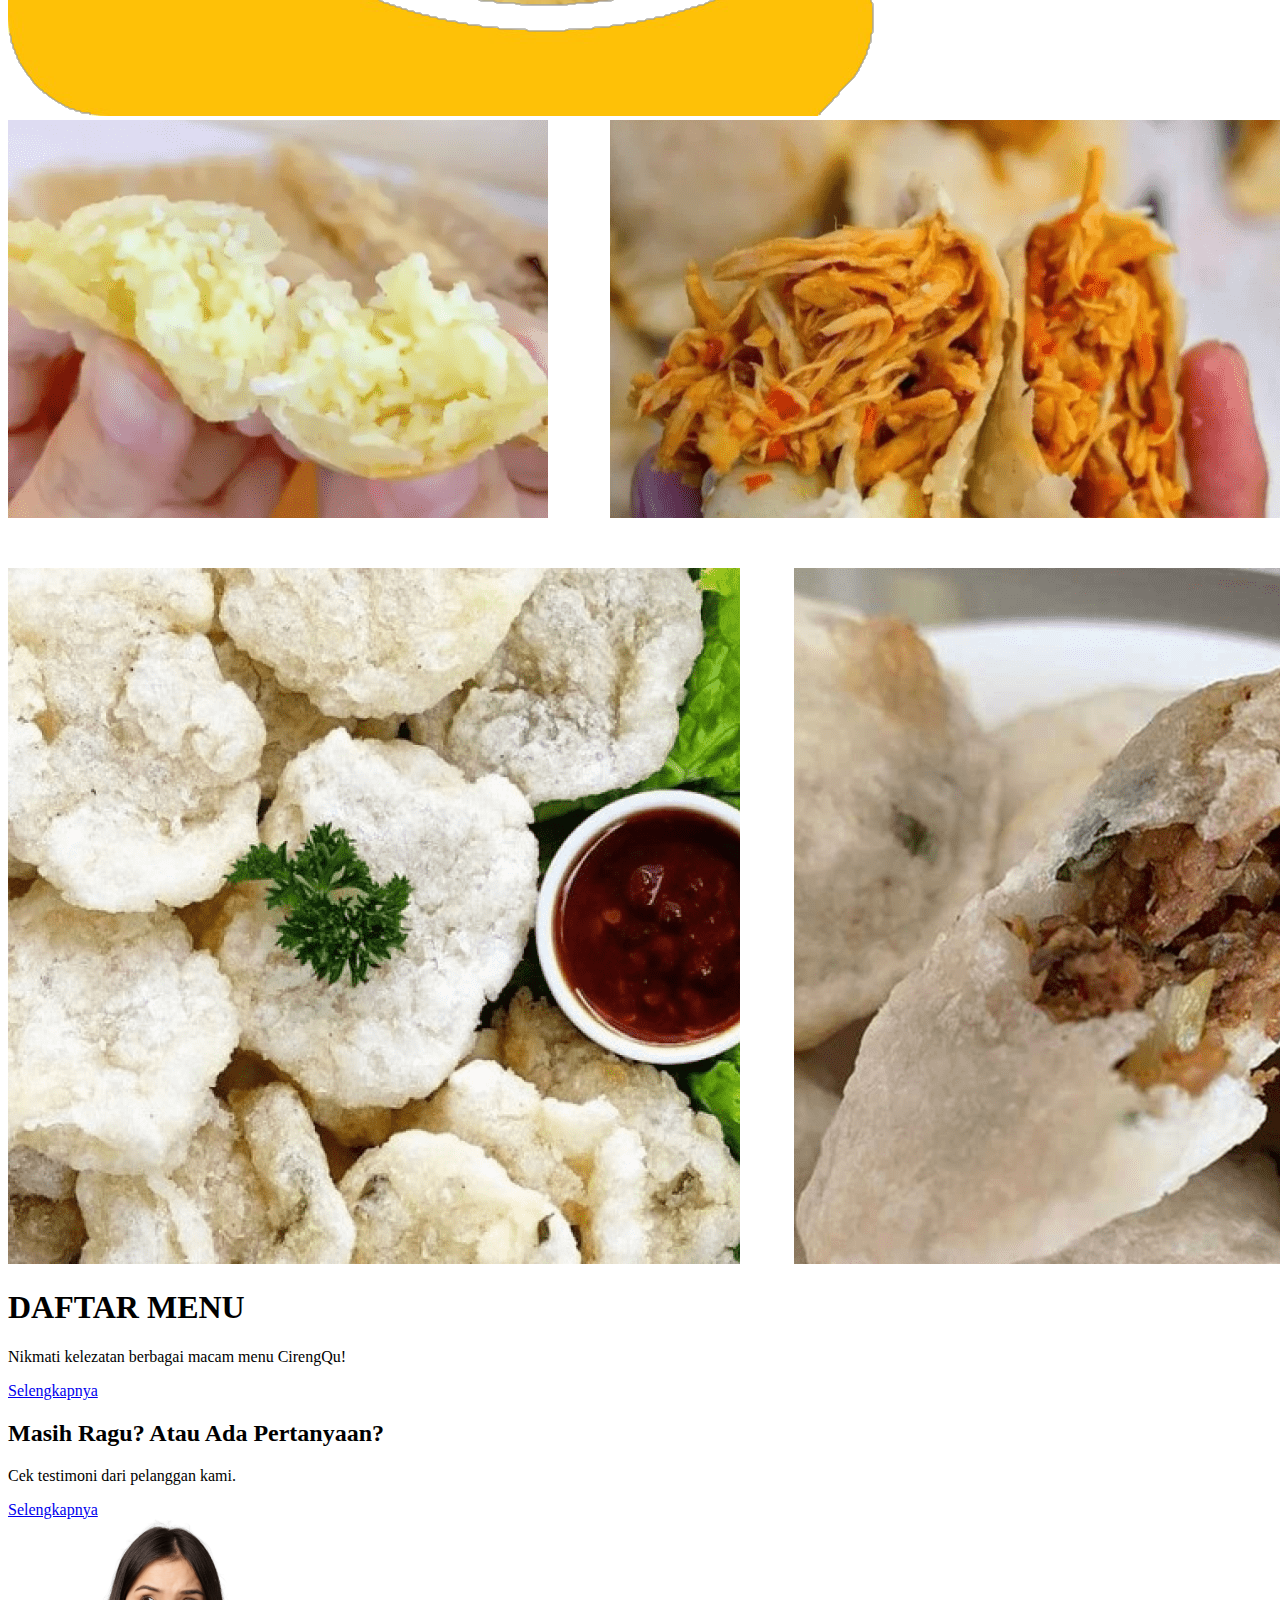
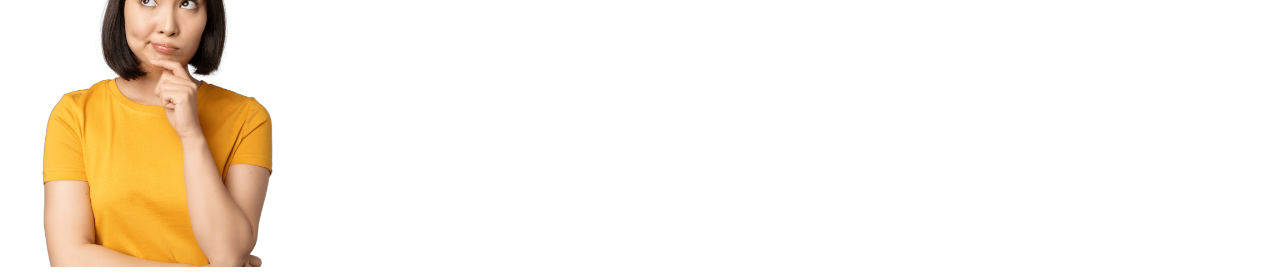
==== commit ad700b34: "Merge branch 'main' of https://github.com/nellaadrs/Kel3_BootstrapSASS" ====
--- a/index.html
+++ b/index.html
@@ -5,6 +5,7 @@
   <meta charset="UTF-8">
   <meta name="viewport" content="width=device-width, initial-scale=1.0">
   <title>CirengQu</title>
+  <link rel="icon" type="images/x-icon" href="https://cdn.discordapp.com/attachments/875383813411311627/1158449227815465100/Ellipse_3.png"/>
 
   <link rel="stylesheet" href="./assets/bootstrap-5.3.2/dist/css/bootstrap.min.css"/>   <!-- import bootstrap local -->
   <script src="https://kit.fontawesome.com/dcf3185087.js" crossorigin="anonymous"></script>
